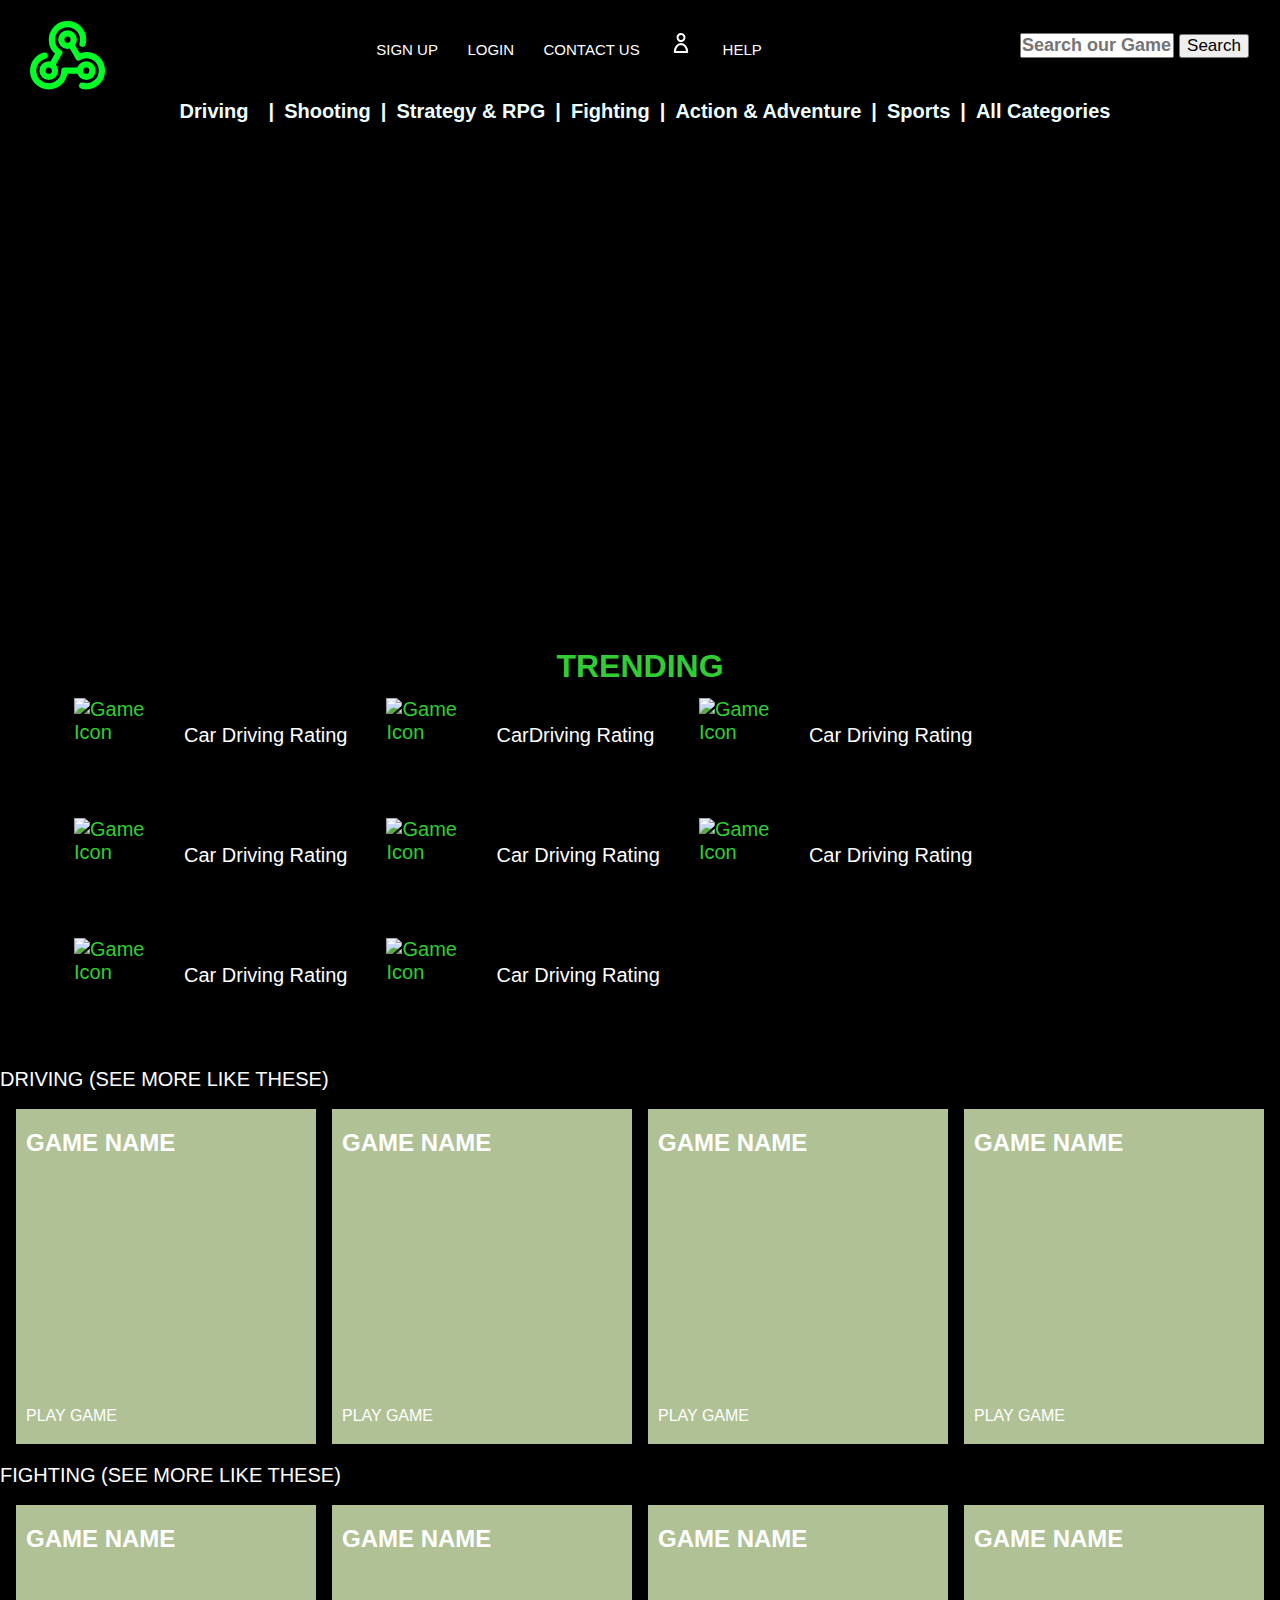
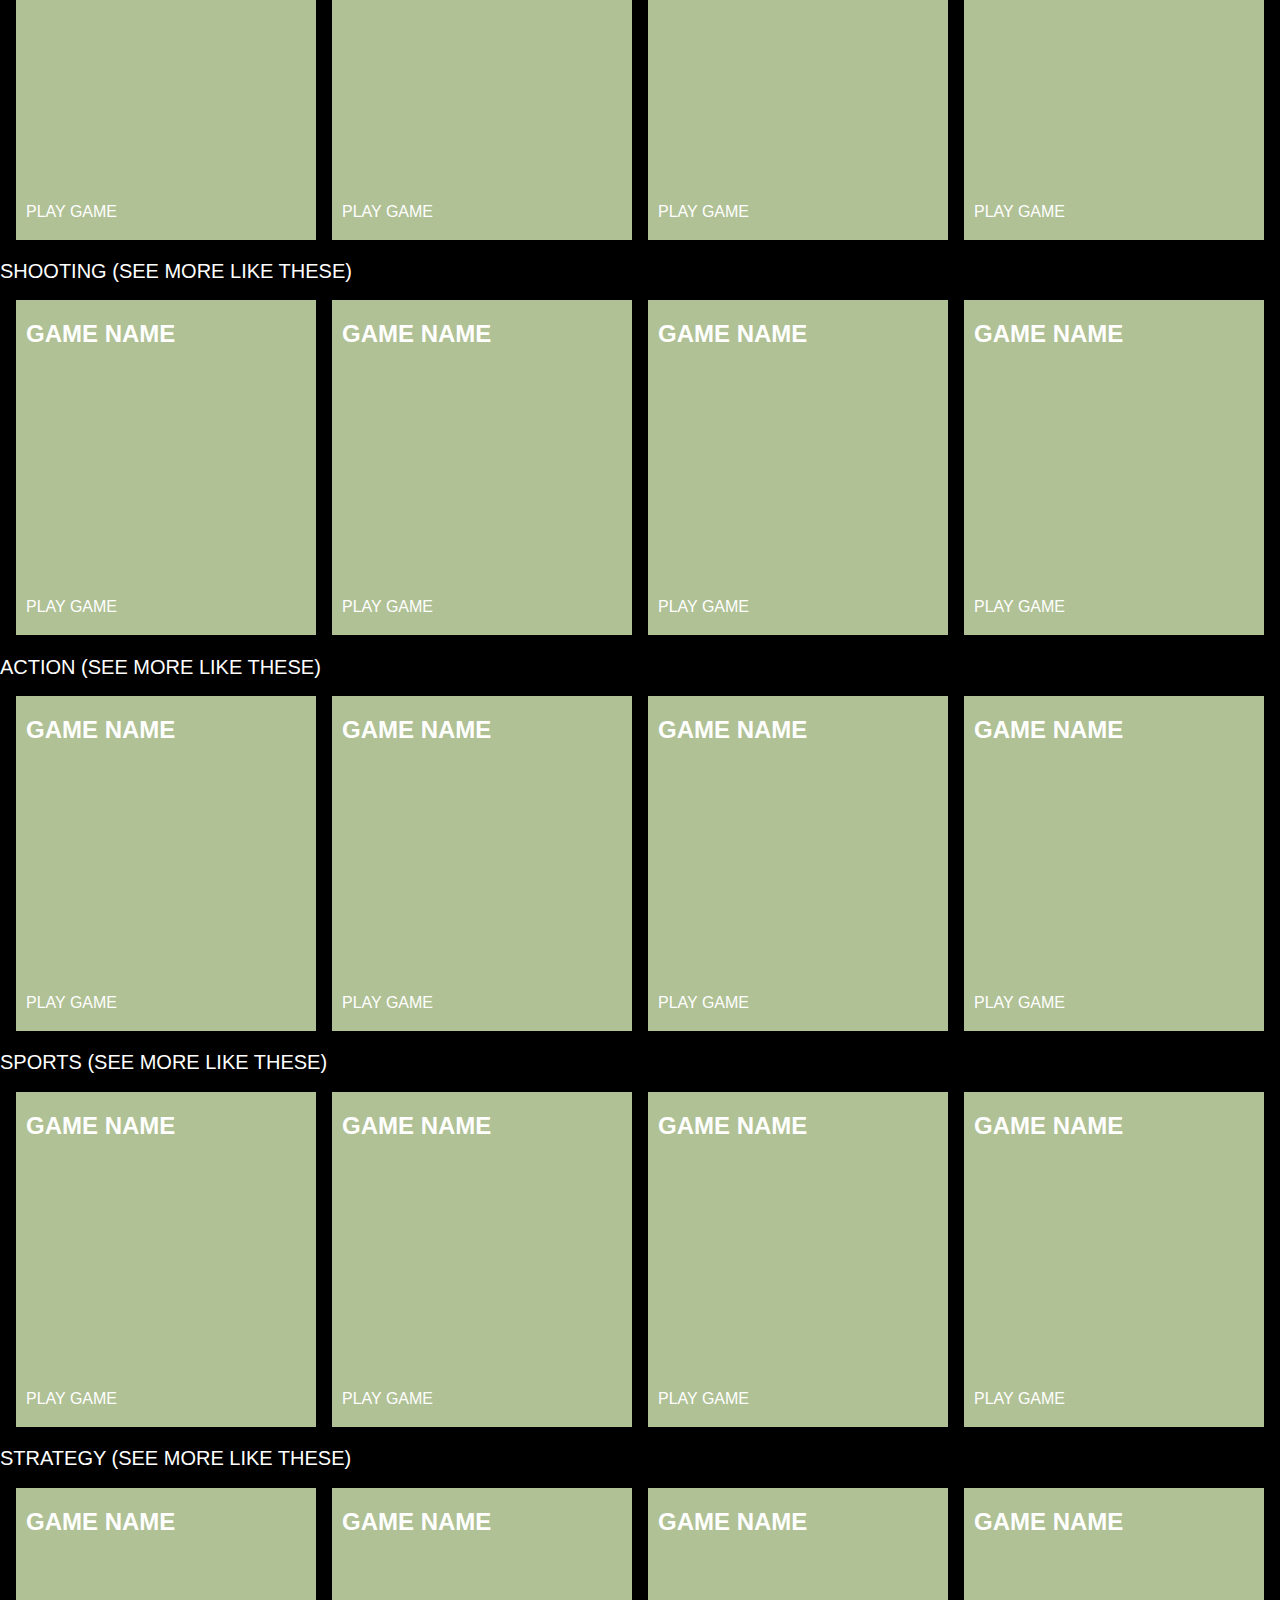
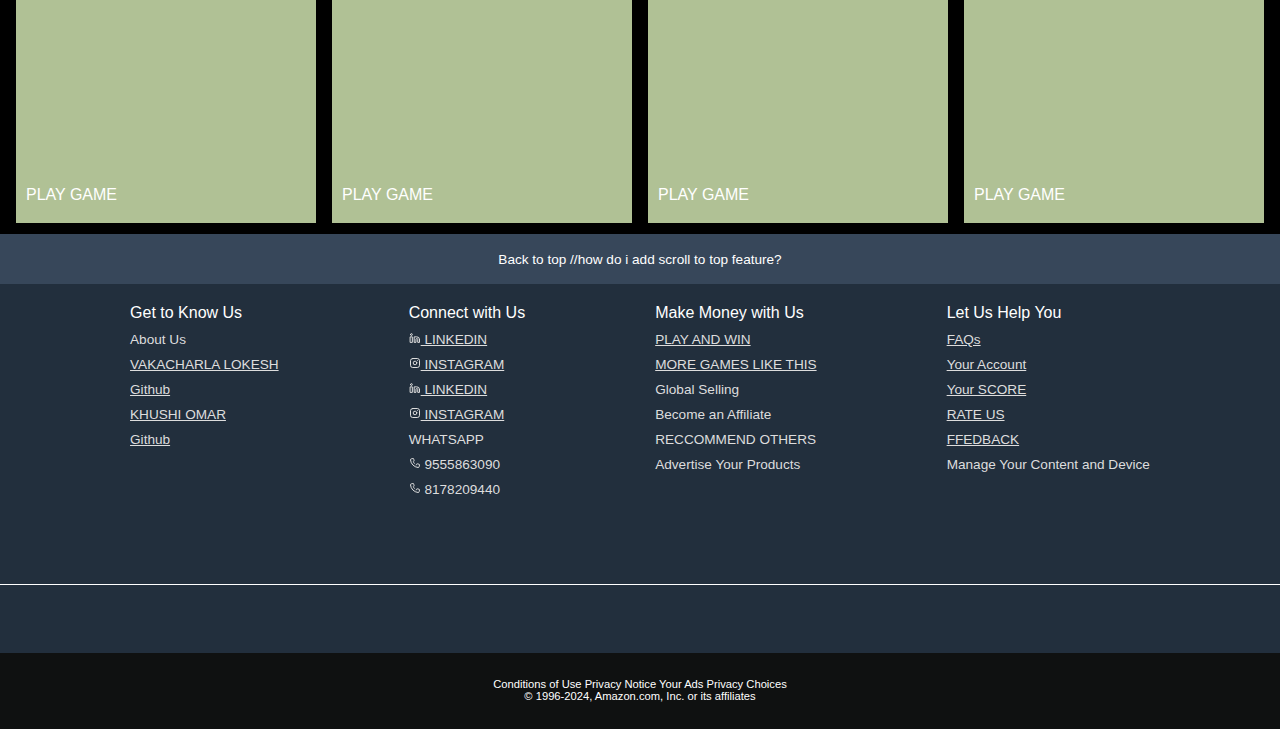
==== index.html @ 1a3999ab "- TRENDING SECTION ADDED - ADDED ABOUT PAGE FOR GAMES" ====
<!DOCTYPE html>
<html lang="en">
<head>
    <meta charset="UTF-8">
    <meta name="viewport" content="width=device-width, initial-scale=1.0">
    <title>Game Thumbnails</title>
    <link rel="stylesheet" href="style.css">
</head>
<body>
    <header>
    <div class="navbar">
        <div class="logo">
            <svg xmlns="http://www.w3.org/2000/svg" fill="none" stroke="currentColor" stroke-width="2" stroke-linecap="round" stroke-linejoin="round" stroke-miterlimit="10" width="75" height="75" viewBox="0 0 24 24" data-icon="SvgWebhook" aria-hidden="true"><path d="M9.3 10.5C7.9 9.6 7 8.1 7 6.3c0-2.8 2.2-5 5-5s5 2.2 5 5c0 .4-.1.9-.2 1.3"></path><circle cx="12" cy="6.3" r="2"></circle><path d="M15.5 11.9c.7-.4 1.6-.7 2.5-.7 2.8 0 5 2.2 5 5s-2.2 5-5 5c-.4 0-.9-.1-1.3-.2"></path><circle cx="18" cy="16.2" r="2"></circle><path d="M15.5 11.9l-2.3-4M11 16.2h5m-6.7-5.7l-2.3 4m4 1.7c0 2.8-2.2 5-5 5s-5-2.2-5-5c0-2.3 1.6-4.3 3.7-4.8"></path><circle cx="6" cy="16.2" r="2"></circle></svg>
        </div>
        <div>
            <!-- Add more menu items here -->
            <a href="#" class="menu-item">SIGN UP</a>
            <a href="#" class="menu-item">LOGIN</a>
            <a href="#" class="menu-item">CONTACT US</a> 
            <!-- <a href="#" class="menu-item">YOUR ACCOUNT</a> -->
            <svg xmlns="http://www.w3.org/2000/svg" class = "menu-item" width="24" height="24" stroke="currentColor" fill="none" stroke-linecap="round" stroke-linejoin="round" stroke-width="2" viewBox="0 0 24 24" data-icon="SvgUser" aria-hidden="true"><path d="M12 3a3.5 3.5 0 11-2.475 1.025A3.493 3.493 0 0112 3zm6.2 18a9.257 9.257 0 00-1.825-5.65A5.593 5.593 0 0012 13h0a5.593 5.593 0 00-4.375 2.35A9.257 9.257 0 005.8 21h12.4z"></path></svg>
            <a href="#" class="menu-item">HELP</a>
        </div>
        <div class="search-bar">
            <input type="text" placeholder="Search our Games" name="textt">
            <a href=""> <button class="btn">Search</button></a>
        </div>
</div>
    <div class="tabs">
        <!-- Tab items -->
        <a href = "#" class="tab-item" style="text-decoration:none;"><span class="tab-item">Driving</span></a> |  
        <span class="tab-item">Shooting</span> |  
        <span class="tab-item">Strategy & RPG</span> |  
        <span class="tab-item">Fighting</span> |  
        <span class="tab-item">Action & Adventure</span> |  
        <span class="tab-item">Sports</span> |  
        <span class="tab-item">All Categories</span>
        <!-- Add more tabs here -->
    </div>
    <div id="game-thumbnails">
        <!-- Game thumbnails -->
        <!--<a href="#placeholder-link1"><img src="placeholder1.jpg" alt="Game 1"></a>
        <a href="#placeholder-link2"><img src="placeholder2.jpg" alt="Game 2"></a> -->
        <!-- Add more game thumbnails here -->
    </div>
</header>

<div class="landing-sec"></div>



<div class="main-sec">
    <!-- just an example -->
    <div class = "trending-back"style=""><a href="#" style = "text-decoration: none; color:limegreen;"><h1 style="text-align: center;">TRENDING</h1></a>
        <div class="game-card">
            <a href="driving-index.html" style="text-decoration: none; color: limegreen; margin-right: 25px;"> <!-- Placeholder link -->
                <img src="1-1.jpg" alt="Game Icon"> <!-- Placeholder image -->
            </a>
            <p>Car Driving Rating</p>
        </div>
        <div class="game-card">
            <a href="driving-index.html" style="text-decoration: none; color: limegreen; margin-right: 25px;"> <!-- Placeholder link -->
                <img src="1-1.jpg" alt="Game Icon"> 
            </a>
            <p>CarDriving Rating</p>
        </div>
        <div class="game-card">
            <a href="driving-index.html" style="text-decoration: none; color: limegreen; margin-right: 25px;"> <!-- Placeholder link -->
                <img src="1-1.jpg" alt="Game Icon" > <!-- Placeholder image -->
            </a>
            <p>Car Driving Rating</p>
        </div>
        <div class="game-card">
            <a href="driving-index.html" style="text-decoration: none; color: limegreen; margin-right: 25px;"> <!-- Placeholder link -->
                <img src="1-1.jpg" alt="Game Icon" > <!-- Placeholder image -->
            </a>
            <p>Car Driving Rating</p>
        </div>
        <div class="game-card">
            <a href="driving-index.html" style="text-decoration: none; color: limegreen; margin-right: 25px;"> <!-- Placeholder link -->
                <img src="1-1.jpg" alt="Game Icon" > <!-- Placeholder image -->
            </a>
            <p>Car Driving Rating</p>
        </div>
        <div class="game-card">
            <a href="driving-index.html" style="text-decoration: none; color: limegreen; margin-right: 25px;"> <!-- Placeholder link -->
                <img src="1-1.jpg" alt="Game Icon" > <!-- Placeholder image -->
            </a>
            <p>Car Driving Rating</p>
        </div>
        <div class="game-card">
            <a href="driving-index.html" style="text-decoration: none; color: limegreen; margin-right: 25px;"> <!-- Placeholder link -->
                <img src="1-1.jpg" alt="Game Icon" > <!-- Placeholder image -->
            </a>
            <p>Car Driving Rating</p>
        </div>
        <div class="game-card">
            <a href="driving-index.html" style="text-decoration: none; color: limegreen; margin-right: 25px;"> <!-- Placeholder link -->
                <img src="1-1.jpg" alt="Game Icon" > <!-- Placeholder image -->
            </a>
            <p>Car Driving Rating</p>
        </div>
    </div>
    <div class="genre">DRIVING (SEE MORE LIKE THESE)</div> <!-- clickable link -->
    <div class="box1 box">
        <div class="box-content">
        <h2>GAME NAME</h2>
        <div class="box-img" style="background-image:url('1-1.jpg');"></div>
        <p>PLAY GAME</p> <!-- clickable links-->
    </div>
    </div>
    <div class="box2 box">
        <div class="box-content">
        <h2>GAME NAME</h2>
        <div class="box-img" style="background-image:url('');"></div>
        <p>PLAY GAME</p>
    </div>
</div>
<div class="box3 box">
    <div class="box-content">
    <h2>GAME NAME</h2>
    <div class="box-img" style="background-image:url('');"></div>
    <p>PLAY GAME</p>
</div>
</div>
<div class="box4 box">
    <div class="box-content">
    <h2>GAME NAME</h2>
    <div class="box-img" style="background-image:url('');"></div>
    <p>PLAY GAME</p>
</div>
</div>

<div class="genre">FIGHTING (SEE MORE LIKE THESE)</div>
    <div class="box1 box">
        <div class="box-content">
        <h2>GAME NAME</h2>
        <div class="box-img" style="background-image:url('');"></div>
        <p>PLAY GAME</p>
    </div>
    </div>
    <div class="box2 box">
        <div class="box-content">
        <h2>GAME NAME</h2>
        <div class="box-img" style="background-image:url('');"></div>
        <p>PLAY GAME</p>
    </div>
</div>
<div class="box3 box">
    <div class="box-content">
    <h2>GAME NAME</h2>
    <div class="box-img" style="background-image:url('');"></div>
    <p>PLAY GAME</p>
</div>
</div>
<div class="box4 box">
    <div class="box-content">
    <h2>GAME NAME</h2>
    <div class="box-img" style="background-image:url('');"></div>
    <p>PLAY GAME</p>
</div>
</div>

<div class="genre">SHOOTING (SEE MORE LIKE THESE)</div>
    <div class="box1 box">
        <div class="box-content">
        <h2>GAME NAME</h2>
        <div class="box-img" style="background-image:url('');"></div>
        <p>PLAY GAME</p>
    </div>
    </div>
    <div class="box2 box">
        <div class="box-content">
        <h2>GAME NAME</h2>
        <div class="box-img" style="background-image:url('');"></div>
        <p>PLAY GAME</p>
    </div>
</div>
<div class="box3 box">
    <div class="box-content">
    <h2>GAME NAME</h2>
    <div class="box-img" style="background-image:url('');"></div>
    <p>PLAY GAME</p>
</div>
</div>
<div class="box4 box">
    <div class="box-content">
    <h2>GAME NAME</h2>
    <div class="box-img" style="background-image:url('');"></div>
    <p>PLAY GAME</p>
</div>
</div>

<div class="genre">ACTION (SEE MORE LIKE THESE)</div>
    <div class="box1 box">
        <div class="box-content">
        <h2>GAME NAME</h2>
        <div class="box-img" style="background-image:url('');"></div>
        <p>PLAY GAME</p>
    </div>
    </div>
    <div class="box2 box">
        <div class="box-content">
        <h2>GAME NAME</h2>
        <div class="box-img" style="background-image:url('');"></div>
        <p>PLAY GAME</p>
    </div>
</div>
<div class="box3 box">
    <div class="box-content">
    <h2>GAME NAME</h2>
    <div class="box-img" style="background-image:url('');"></div>
    <p>PLAY GAME</p>
</div>
</div>
<div class="box4 box">
    <div class="box-content">
    <h2>GAME NAME</h2>
    <div class="box-img" style="background-image:url('');"></div>
    <p>PLAY GAME</p>
</div>
</div>

<div class="genre">SPORTS (SEE MORE LIKE THESE)</div>
    <div class="box1 box">
        <div class="box-content">
        <h2>GAME NAME</h2>
        <div class="box-img" style="background-image:url('');"></div>
        <p>PLAY GAME</p>
    </div>
    </div>
    <div class="box2 box">
        <div class="box-content">
        <h2>GAME NAME</h2>
        <div class="box-img" style="background-image:url('');"></div>
        <p>PLAY GAME</p>
    </div>
</div>
<div class="box3 box">
    <div class="box-content">
    <h2>GAME NAME</h2>
    <div class="box-img" style="background-image:url('');"></div>
    <p>PLAY GAME</p>
</div>
</div>
<div class="box4 box">
    <div class="box-content">
    <h2>GAME NAME</h2>
    <div class="box-img" style="background-image:url('');"></div>
    <p>PLAY GAME</p>
</div>
</div>

<div class="genre">STRATEGY (SEE MORE LIKE THESE)</div>
    <div class="box1 box">
        <div class="box-content">
        <h2>GAME NAME</h2>
        <div class="box-img" style="background-image:url('');"></div>
        <p>PLAY GAME</p>
    </div>
    </div>
    <div class="box2 box">
        <div class="box-content">
        <h2>GAME NAME</h2>
        <div class="box-img" style="background-image:url('');"></div>
        <p>PLAY GAME</p>
    </div>
</div>
<div class="box3 box">
    <div class="box-content">
    <h2>GAME NAME</h2>
    <div class="box-img" style="background-image:url('');"></div>
    <p>PLAY GAME</p>
</div>
</div>
<div class="box4 box">
    <div class="box-content">
    <h2>GAME NAME</h2>
    <div class="box-img" style="background-image:url('');"></div>
    <p>PLAY GAME</p>
</div>
</div>


<!-- <div class="genre">ADVENTURE (SEE MORE LIKE THESE)</div>
    <div class="box1 box">
        <div class="box-content">
        <h2>GAME NAME</h2>
        <div class="box-img" style="background-image:url('');"></div>
        <p>PLAY GAME</p>
    </div>
    </div>
    <div class="box2 box">
        <div class="box-content">
        <h2>GAME NAME</h2>
        <div class="box-img" style="background-image:url('');"></div>
        <p>PLAY GAME</p>
    </div>
</div>
<div class="box3 box">
    <div class="box-content">
    <h2>GAME NAME</h2>
    <div class="box-img" style="background-image:url('');"></div>
    <p>PLAY GAME</p>
</div>
</div>
<div class="box4 box">
    <div class="box-content">
    <h2>GAME NAME</h2>
    <div class="box-img" style="background-image:url('');"></div>
    <p>PLAY GAME</p>
</div>
</div> -->
    
</div>


<footer>
    <div class="foot-pane1">
        Back to top
        //how do i add scroll to top feature?
    </div>

    <div class="foot-pane2">
        <ul>
            <p>Get to Know Us</p>
            <a>About Us</a>
            <a href="#" target="_main">VAKACHARLA LOKESH</a>
            <a href="https://github.com/Vakacharla-Lokesh" target="_main">Github</a>
            <a href="#" target="_main">KHUSHI OMAR</a>
            <a href="https://github.com/khushi-omar" target="_main">Github</a>
        </ul>
        <ul>
            <p>Connect with Us</p>
            <a href="https://www.linkedin.com/in/lokesh-vakacharla-00472a250?utm_source=share&utm_campaign=share_via&utm_content=profile&utm_medium=android_app" target="_main">
                <svg xmlns="http://www.w3.org/2000/svg" width="12" height="12" stroke="currentColor" fill="none" stroke-linecap="round" stroke-linejoin="round" stroke-width="2" viewBox="0 0 24 24" data-icon="SvgLinkedin" aria-hidden="true"><path d="M21.024 14.807v5.968h-3.553v-5.968a1.778 1.778 0 00-3.553 0v5.968h-3.552V9.691h3.509v.326a5.476 5.476 0 011.82-.326 5.226 5.226 0 015.329 5.116zM2.976 20.775h3.7V9.691h-3.7zm0-15.7a1.848 1.848 0 101.848-1.85 1.848 1.848 0 00-1.848 1.847z"></path></svg>
                LINKEDIN</a>
            <a href="https://www.instagram.com/lokeshvakacharla?utm_source=qr&igsh=eWwyc2p1bnU1bTFi" target="_main">
                <svg xmlns="http://www.w3.org/2000/svg" width="12" height="12" stroke="currentColor" fill="none" stroke-linecap="round" stroke-linejoin="round" stroke-width="2" viewBox="0 0 24 24" data-icon="SvgInstagram" aria-hidden="true"><path d="M7.5 3h9A4.5 4.5 0 0121 7.5v9a4.5 4.5 0 01-4.5 4.5h-9A4.5 4.5 0 013 16.5v-9A4.5 4.5 0 017.5 3zm8.1 8.433A3.6 3.6 0 1112.567 8.4a3.6 3.6 0 013.033 3.033zM16.95 6.9v.15h.009"></path></svg>
                INSTAGRAM</a>
            <a href="https://www.linkedin.com/in/khushi-omar-a21508250?utm_source=share&utm_campaign=share_via&utm_content=profile&utm_medium=android_app" target="_main">
                <svg xmlns="http://www.w3.org/2000/svg" width="12" height="12" stroke="currentColor" fill="none" stroke-linecap="round" stroke-linejoin="round" stroke-width="2" viewBox="0 0 24 24" data-icon="SvgLinkedin" aria-hidden="true"><path d="M21.024 14.807v5.968h-3.553v-5.968a1.778 1.778 0 00-3.553 0v5.968h-3.552V9.691h3.509v.326a5.476 5.476 0 011.82-.326 5.226 5.226 0 015.329 5.116zM2.976 20.775h3.7V9.691h-3.7zm0-15.7a1.848 1.848 0 101.848-1.85 1.848 1.848 0 00-1.848 1.847z"></path></svg>
                LINKEDIN</a>
            <a href="https://www.instagram.com/khushi_omar05?igsh=cmVsdnpyN2pqMjRq" target="_main">
                <svg xmlns="http://www.w3.org/2000/svg" width="12" height="12" stroke="currentColor" fill="none" stroke-linecap="round" stroke-linejoin="round" stroke-width="2" viewBox="0 0 24 24" data-icon="SvgInstagram" aria-hidden="true"><path d="M7.5 3h9A4.5 4.5 0 0121 7.5v9a4.5 4.5 0 01-4.5 4.5h-9A4.5 4.5 0 013 16.5v-9A4.5 4.5 0 017.5 3zm8.1 8.433A3.6 3.6 0 1112.567 8.4a3.6 3.6 0 013.033 3.033zM16.95 6.9v.15h.009"></path></svg>
                INSTAGRAM</a>
            <a>WHATSAPP</a>
            <a>
                <svg xmlns="http://www.w3.org/2000/svg" width="12" height="12" stroke="currentColor" fill="none" stroke-linecap="round" stroke-linejoin="round" stroke-width="2" viewBox="0 0 24 24" data-icon="SvgPhone" aria-hidden="true"><path d="M14.36 15.948l.7-1.576a1.315 1.315 0 011.535-.741c1.245.327 2.055.556 3.316.781a1.319 1.319 0 011.063 1.55l-.662 3.352a2.065 2.065 0 01-2.224 1.674A17.054 17.054 0 013.014 5.9a2.067 2.067 0 011.659-2.218l3.186-.655a1.318 1.318 0 011.557 1.037c.268 1.355.388 1.883.768 3.415a1.32 1.32 0 01-.7 1.5l-.984.484a18.541 18.541 0 002.123 3.254"></path></svg>
                9555863090</a>
            <a>
                <svg xmlns="http://www.w3.org/2000/svg" width="12" height="12" stroke="currentColor" fill="none" stroke-linecap="round" stroke-linejoin="round" stroke-width="2" viewBox="0 0 24 24" data-icon="SvgPhone" aria-hidden="true"><path d="M14.36 15.948l.7-1.576a1.315 1.315 0 011.535-.741c1.245.327 2.055.556 3.316.781a1.319 1.319 0 011.063 1.55l-.662 3.352a2.065 2.065 0 01-2.224 1.674A17.054 17.054 0 013.014 5.9a2.067 2.067 0 011.659-2.218l3.186-.655a1.318 1.318 0 011.557 1.037c.268 1.355.388 1.883.768 3.415a1.32 1.32 0 01-.7 1.5l-.984.484a18.541 18.541 0 002.123 3.254"></path></svg>
                8178209440</a>
            
        </ul>
        <ul>
            <p>Make Money with Us</p>
            <a  href="#" target="_main">PLAY AND WIN</a>
            <a href="#" target="_main">MORE GAMES LIKE THIS</a>
            <a>Global Selling</a>
            <a>Become an Affiliate</a>
            <a>RECCOMMEND OTHERS</a>
            <a>Advertise Your Products</a>
        </ul>
        <ul>
            <p>Let Us Help You</p>
            <a href="#" target="_main">FAQs</a>
            <a href="#" target="_main">Your Account</a>
            <a href="#" target="_main">Your SCORE</a>
            <a href="#" target="_main">RATE US</a>
            <a href="#" target="_main">FFEDBACK</a>
            <a>Manage Your Content and Device</a>
            
        </ul>
    </div>
    
    <div class="foot-pane3">
        <div class="logo"></div>
    </div>

    <div class="foot-pane4">
        <div class="pages">
            <a>Conditions of Use</a>
            <a>Privacy Notice</a>
            <a>Your Ads Privacy Choices</a>
        </div>
        <div class="copyright">
            © 1996-2024, Amazon.com, Inc. or its affiliates</div>
    </div>

</footer>

</body>
</html>
---- style.css ----
*{
    margin:0px;
    padding:0px;
} 
    body {
        font-family: Arial, sans-serif;
        background-color: black;
        color:white;
    }
    .navbar {
        height:70px;
        display: flex;
        justify-content: space-between;
        align-items: center;
        background-color:transparent;
        padding: 10px; 
    }
    .logo {
        font-size: 40px;
        font-weight: bold;
        color: #00ff26;
    }
    .menu-item {
        margin-right: 25px;
        text-decoration: none;
        font-size: 15px;
        color: white;
    }
    .menu-item:hover {
        font-size:20px;
        color: greenyellow;
    }
    .search-bar {
        width:250px;
       font-size: large;
       font-family: Arial, Helvetica, sans-serif;
       font-weight:bold ;
    }
    input[name="textt"]{
        width:150px;
        font-size: large;
        font-family: Arial, Helvetica, sans-serif;
        font-weight:bold ;
     }
    
    .btn{
        width:70px;
        font-size:17px;
        font-family: Arial, Helvetica, sans-serif;
       
    }
    .tabs {
        font-weight: bold;
        font-size: large;
        margin-top: 10px;;
        display: flex;
        justify-content: center;
        font-size: 20px;
    }
    .tabs:hover{
        font-size:25px;
        color: greenyellow;
        transition-duration: 1.5s;
    }
    .tab-item {
        color: azure;
        padding-left: 10px;
        padding-right: 10px;
    }
    /* colour and styling later on */

    .landing-sec{
        margin-top:10px;
        height:500px;
        background-image:url(land-sec.jpg);
        background-size: contain;
    }

    .main-sec{
        height:2800px;
        display:flex;
        justify-content: space-evenly;
        flex-wrap:wrap;
    }
    .genre{
        margin-top: 10px;
        font-size:20px;
        height: 30px;
        width:100%;
        
    }
    .box{
        height:300px;
        width:300px;
        background-color:rgb(176, 193, 149);
        padding:20px 0px 15px;
    }
    .box-img{
        height:250px;
        background-size: cover;
    }
    .box-content{
        margin-left: 10px;
        margin-right: 10px;
    }
    .foot-pane1{
        background-color:#37475a;
        color:white;
        height:50px;
        display:flex;
        justify-content: center;
        align-items:center;
        margin-top: 1px;
        font-size:0.85rem;
    }
    .foot-pane2{
        background-color:#222f3d;
        color:white;
        height:300px;
        display:flex;
        justify-content: space-evenly;
    }
    ul{
        margin-top:20px;
    }
    ul a{
        display:block;
        font-size: 0.85rem;
        margin-top: 10px;
        color:#dddddd
    }
    
    .foot-pane3{
        background-color: #222f3d;
        color:white;
        border-top: 0.5px solid white;
        height:68px;
        display:flex;
        justify-content: center;
        align-items: center;
    }
    .logo{
        background-image: url("logo.jpg"); 
        height:50px;
        width:113px;
        background-size:cover;
        margin-left: 20px;
    }
    .foot-pane4{
        height:76px;
        background-color: #0f1111;
        color:white;
        font-size: 0.7rem;
        text-align: center;
    }
    .pages{
        padding-top: 25px;
    }

    .game-card{
        display: inline-flex;
        align-items: center;
        margin-bottom: 20px;
        width: 25% ;
        height: 100px;
        font-size: 20px;
        flex-direction: row;
        margin-right: 20px;
    }

    .game-card:hover{
        border: 2px solid limegreen;
        transition-duration: 0.75s;
        color: limegreen;
        font-size: 25px;
    }

    .game-card img {
        width: 75px; /* Adjust size as needed */
        height: 75px;
        margin-right: 10px;
        margin-left: 10px;
        float: left;
    }

    .trending-back{
        width:90%; 
        height: 400px; 
        padding-top: 15px; 
        display:inline-block; 
        background-image: url('trending-back.jpg'); 
        background-blend-mode: lighten;
    }
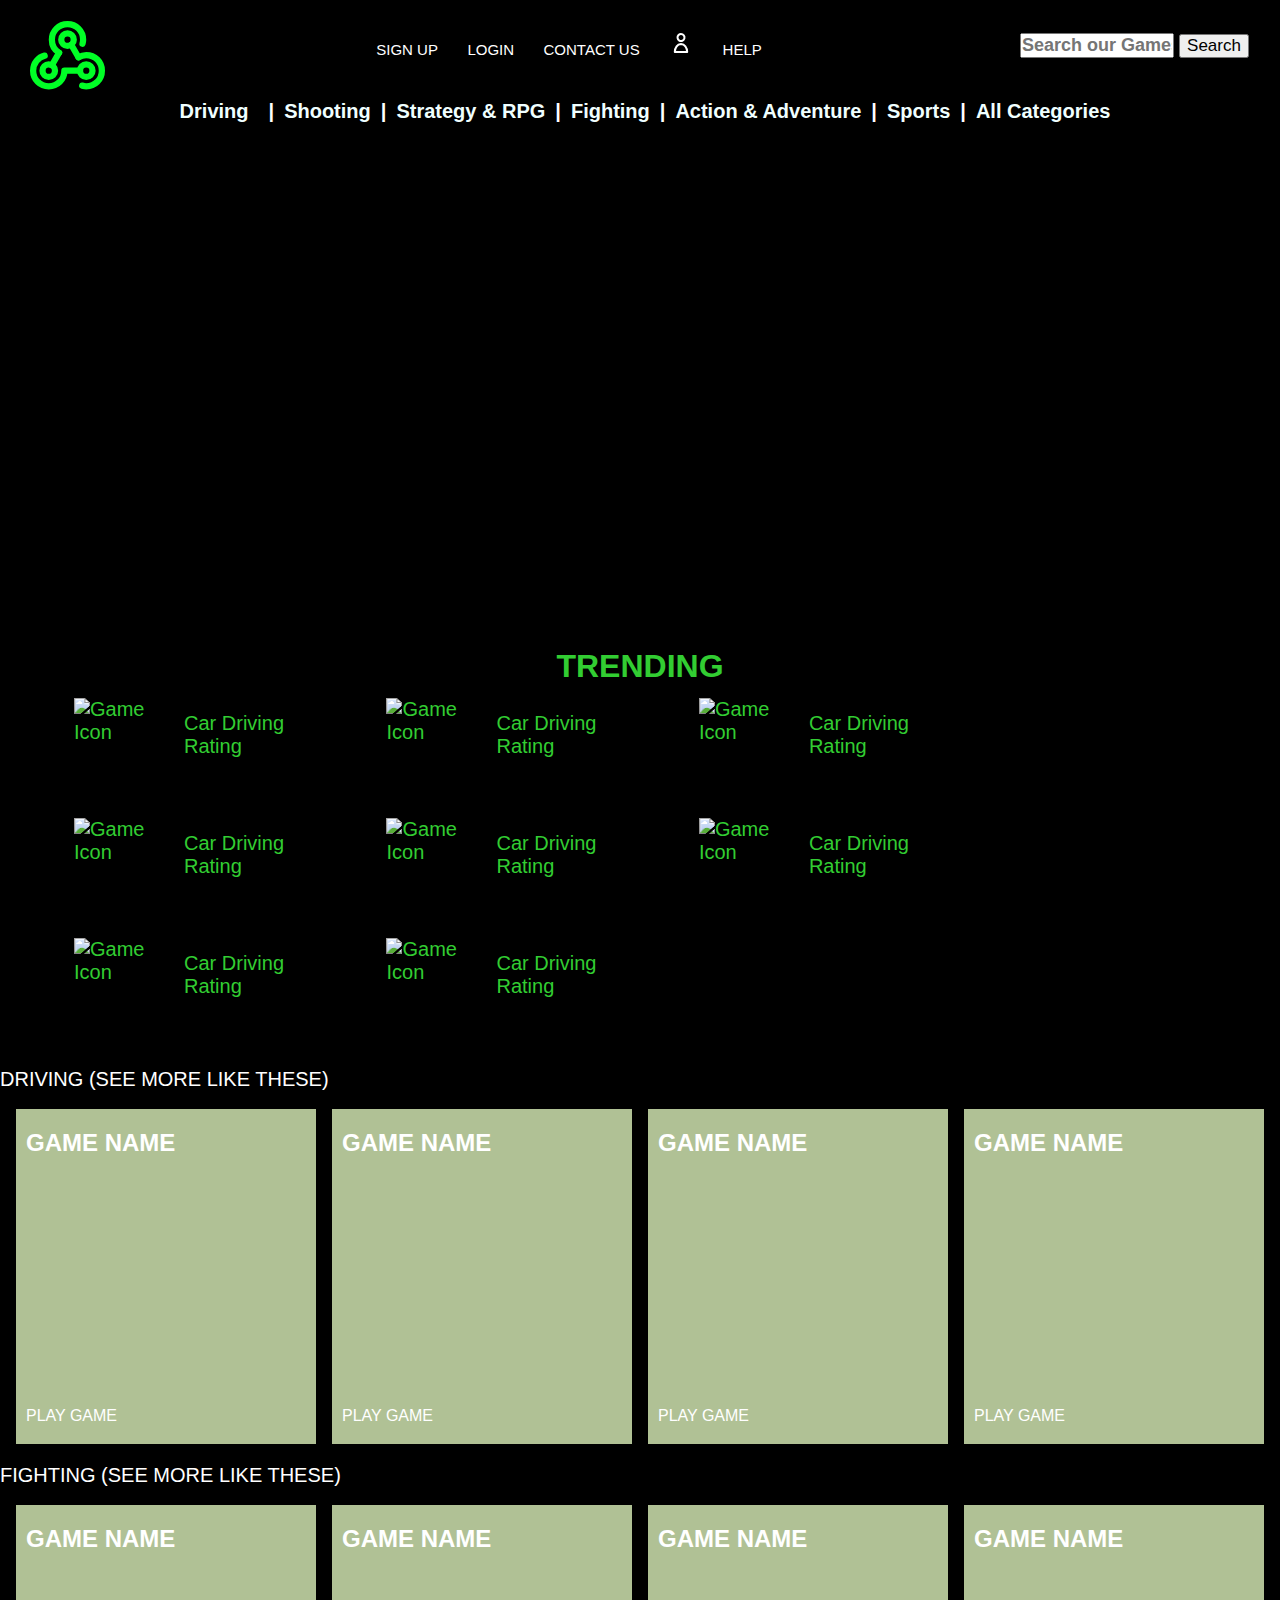
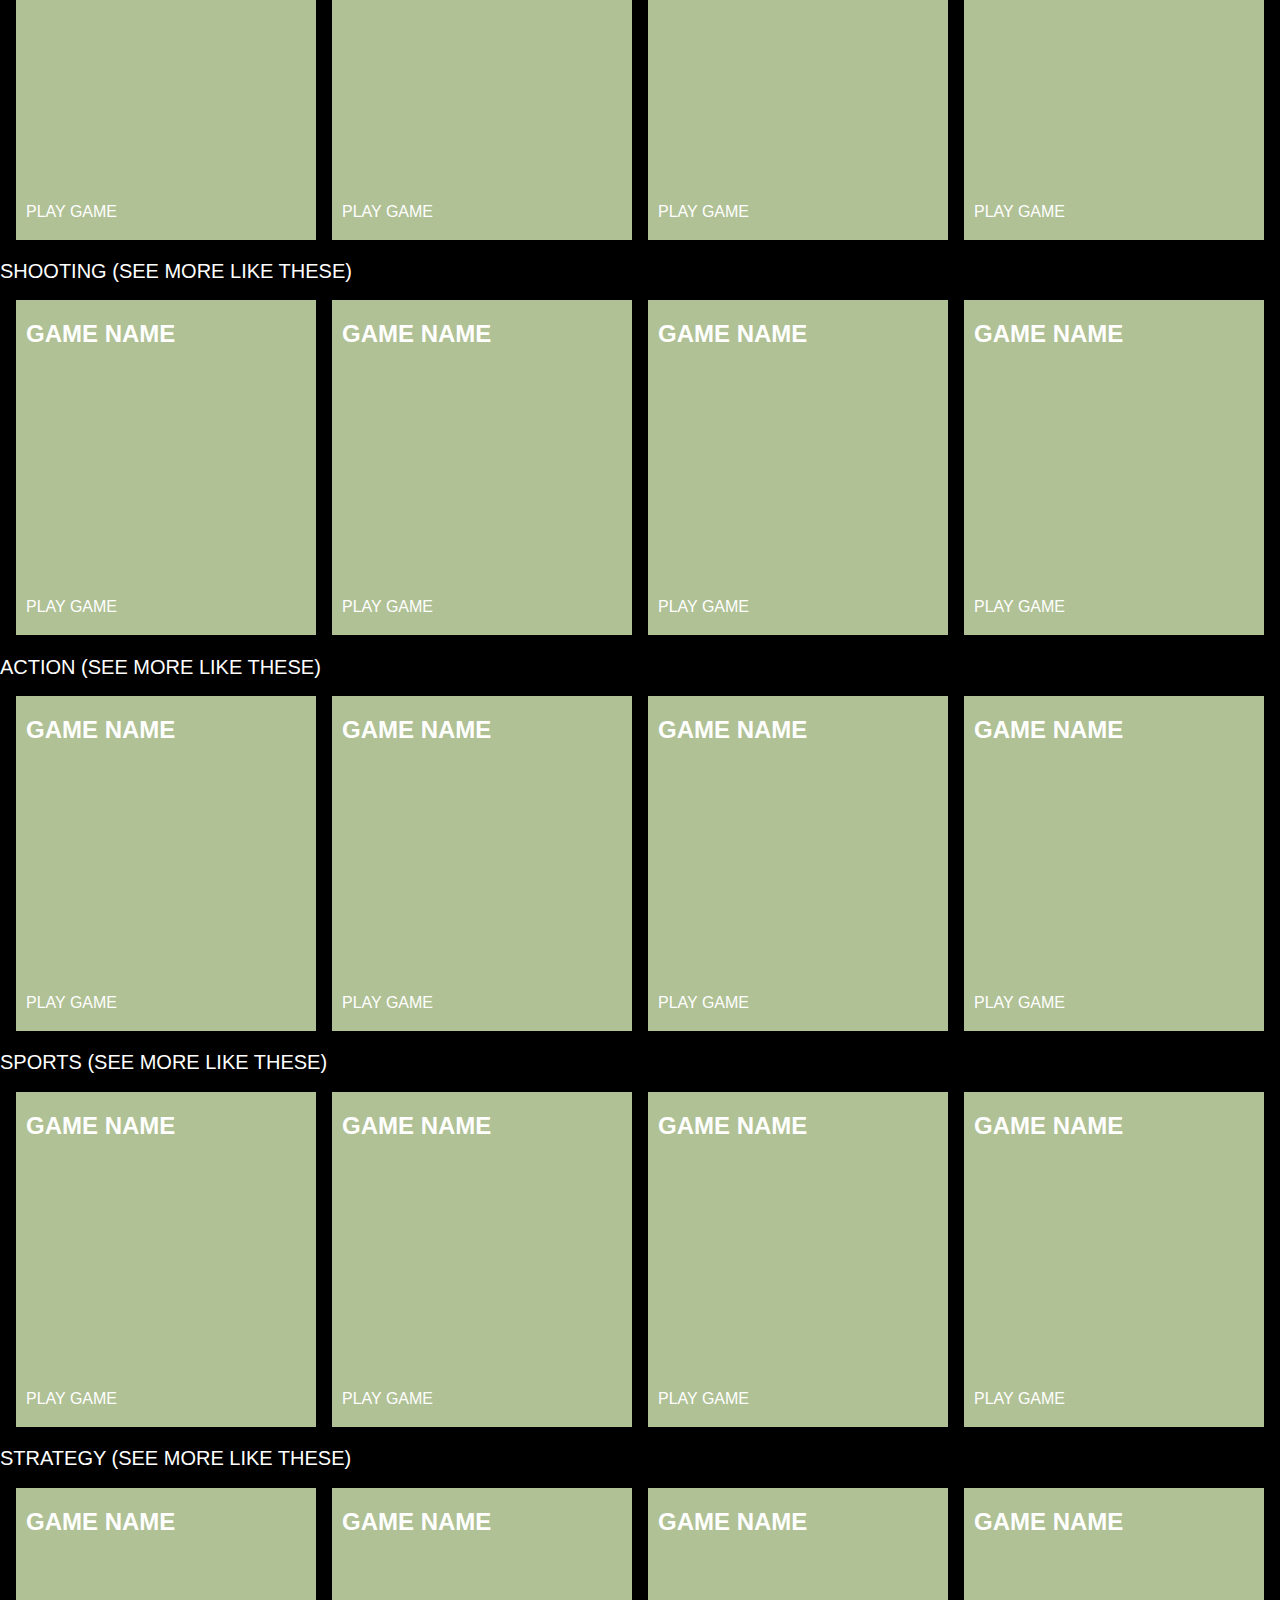
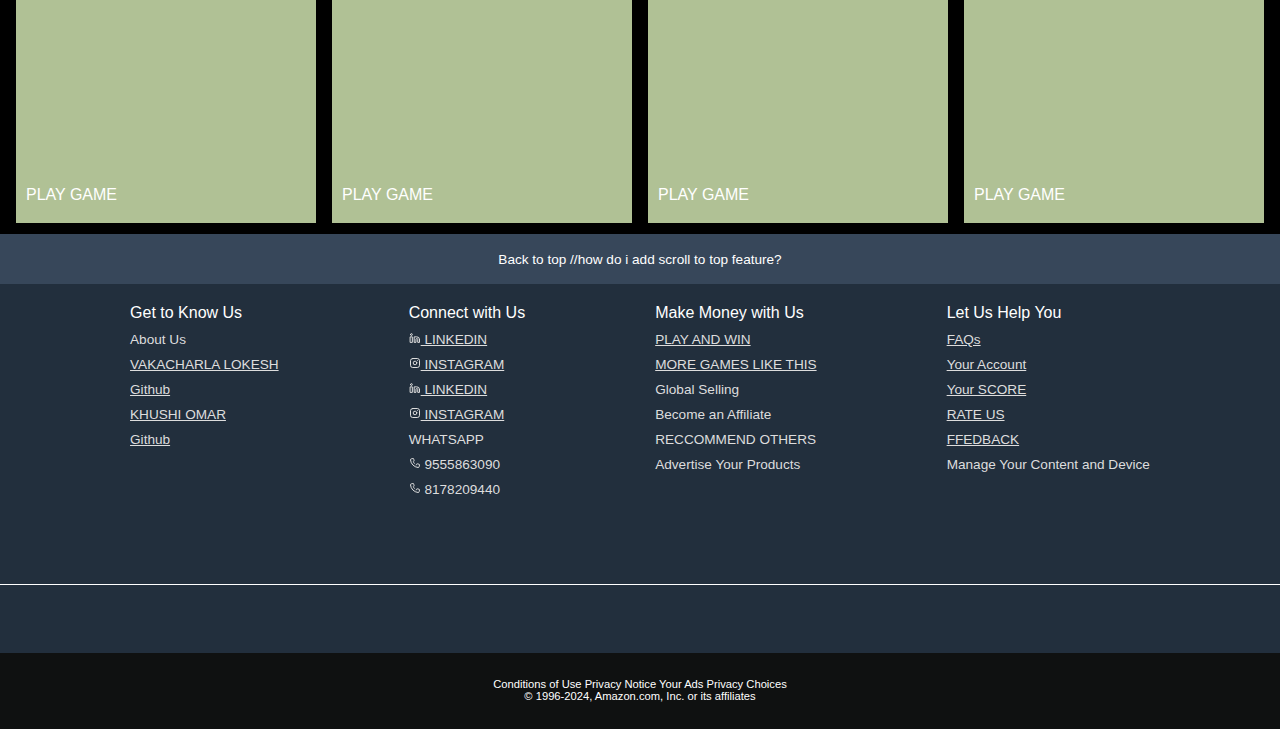
==== commit 39c671a3: "- basic UI changes" ====
--- a/index.html
+++ b/index.html
@@ -56,49 +56,49 @@
             <a href="driving-index.html" style="text-decoration: none; color: limegreen; margin-right: 25px;"> <!-- Placeholder link -->
                 <img src="1-1.jpg" alt="Game Icon"> <!-- Placeholder image -->
             </a>
-            <p>Car Driving Rating</p>
+            <a href="driving-index.html" style="text-decoration: none; color: limegreen; margin-right: 25px;"><p>Car Driving Rating</p></a>
         </div>
         <div class="game-card">
             <a href="driving-index.html" style="text-decoration: none; color: limegreen; margin-right: 25px;"> <!-- Placeholder link -->
                 <img src="1-1.jpg" alt="Game Icon"> 
             </a>
-            <p>CarDriving Rating</p>
-        </div>
-        <div class="game-card">
-            <a href="driving-index.html" style="text-decoration: none; color: limegreen; margin-right: 25px;"> <!-- Placeholder link -->
-                <img src="1-1.jpg" alt="Game Icon" > <!-- Placeholder image -->
-            </a>
-            <p>Car Driving Rating</p>
-        </div>
-        <div class="game-card">
-            <a href="driving-index.html" style="text-decoration: none; color: limegreen; margin-right: 25px;"> <!-- Placeholder link -->
-                <img src="1-1.jpg" alt="Game Icon" > <!-- Placeholder image -->
-            </a>
-            <p>Car Driving Rating</p>
-        </div>
-        <div class="game-card">
-            <a href="driving-index.html" style="text-decoration: none; color: limegreen; margin-right: 25px;"> <!-- Placeholder link -->
-                <img src="1-1.jpg" alt="Game Icon" > <!-- Placeholder image -->
-            </a>
-            <p>Car Driving Rating</p>
-        </div>
-        <div class="game-card">
-            <a href="driving-index.html" style="text-decoration: none; color: limegreen; margin-right: 25px;"> <!-- Placeholder link -->
-                <img src="1-1.jpg" alt="Game Icon" > <!-- Placeholder image -->
-            </a>
-            <p>Car Driving Rating</p>
-        </div>
-        <div class="game-card">
-            <a href="driving-index.html" style="text-decoration: none; color: limegreen; margin-right: 25px;"> <!-- Placeholder link -->
-                <img src="1-1.jpg" alt="Game Icon" > <!-- Placeholder image -->
-            </a>
-            <p>Car Driving Rating</p>
-        </div>
-        <div class="game-card">
-            <a href="driving-index.html" style="text-decoration: none; color: limegreen; margin-right: 25px;"> <!-- Placeholder link -->
-                <img src="1-1.jpg" alt="Game Icon" > <!-- Placeholder image -->
-            </a>
-            <p>Car Driving Rating</p>
+            <a href="driving-index.html" style="text-decoration: none; color: limegreen; margin-right: 25px;"><p>Car Driving Rating</p></a>
+        </div>
+        <div class="game-card">
+            <a href="driving-index.html" style="text-decoration: none; color: limegreen; margin-right: 25px;"> <!-- Placeholder link -->
+                <img src="1-1.jpg" alt="Game Icon" > <!-- Placeholder image -->
+            </a>
+            <a href="driving-index.html" style="text-decoration: none; color: limegreen; margin-right: 25px;"><p>Car Driving Rating</p></a>
+        </div>
+        <div class="game-card">
+            <a href="driving-index.html" style="text-decoration: none; color: limegreen; margin-right: 25px;"> <!-- Placeholder link -->
+                <img src="1-1.jpg" alt="Game Icon" > <!-- Placeholder image -->
+            </a>
+            <a href="driving-index.html" style="text-decoration: none; color: limegreen; margin-right: 25px;"><p>Car Driving Rating</p></a>
+        </div>
+        <div class="game-card">
+            <a href="driving-index.html" style="text-decoration: none; color: limegreen; margin-right: 25px;"> <!-- Placeholder link -->
+                <img src="1-1.jpg" alt="Game Icon" > <!-- Placeholder image -->
+            </a>
+            <a href="driving-index.html" style="text-decoration: none; color: limegreen; margin-right: 25px;"><p>Car Driving Rating</p></a>
+        </div>
+        <div class="game-card">
+            <a href="driving-index.html" style="text-decoration: none; color: limegreen; margin-right: 25px;"> <!-- Placeholder link -->
+                <img src="1-1.jpg" alt="Game Icon" > <!-- Placeholder image -->
+            </a>
+            <a href="driving-index.html" style="text-decoration: none; color: limegreen; margin-right: 25px;"><p>Car Driving Rating</p></a>
+        </div>
+        <div class="game-card">
+            <a href="driving-index.html" style="text-decoration: none; color: limegreen; margin-right: 25px;"> <!-- Placeholder link -->
+                <img src="1-1.jpg" alt="Game Icon" > <!-- Placeholder image -->
+            </a>
+            <a href="driving-index.html" style="text-decoration: none; color: limegreen; margin-right: 25px;"><p>Car Driving Rating</p></a>
+        </div>
+        <div class="game-card">
+            <a href="driving-index.html" style="text-decoration: none; color: limegreen; margin-right: 25px;"> <!-- Placeholder link -->
+                <img src="1-1.jpg" alt="Game Icon" > <!-- Placeholder image -->
+            </a>
+            <a href="driving-index.html" style="text-decoration: none; color: limegreen; margin-right: 25px;"><p>Car Driving Rating</p></a>
         </div>
     </div>
     <div class="genre">DRIVING (SEE MORE LIKE THESE)</div> <!-- clickable link -->
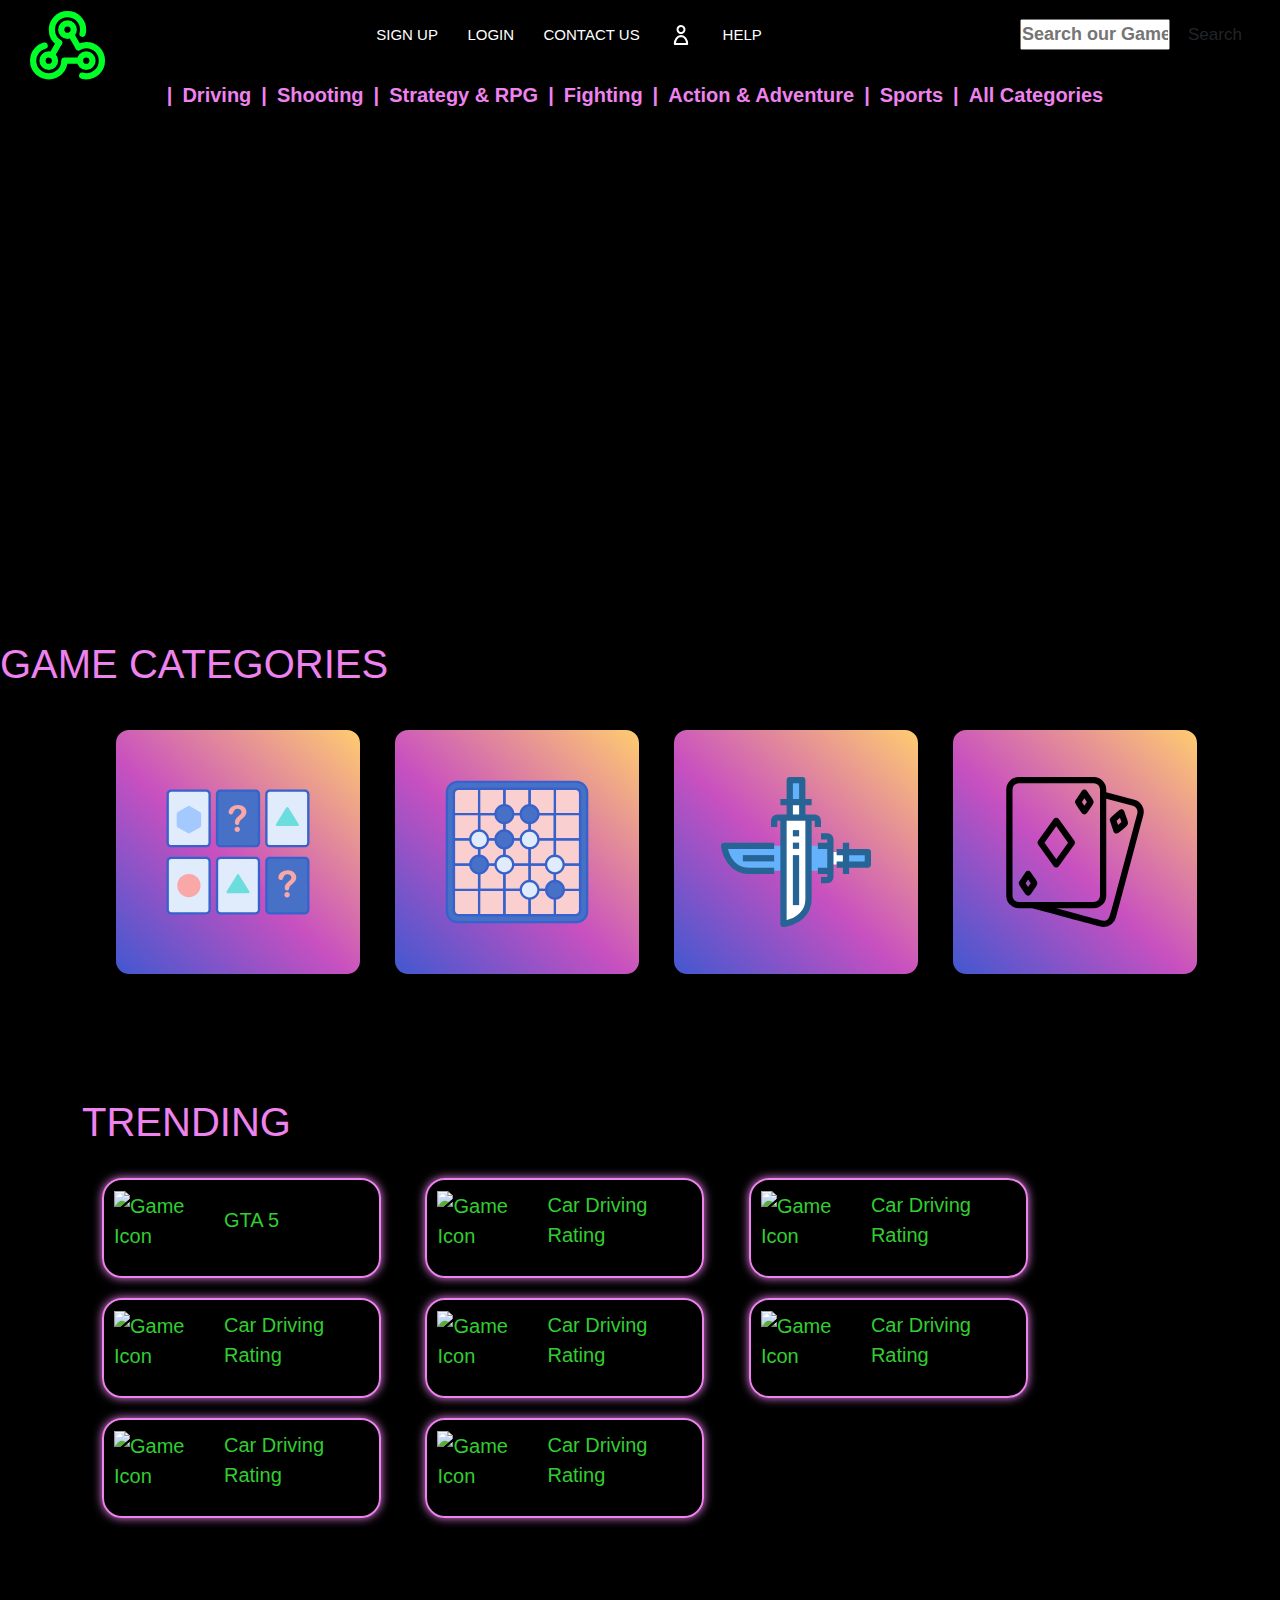
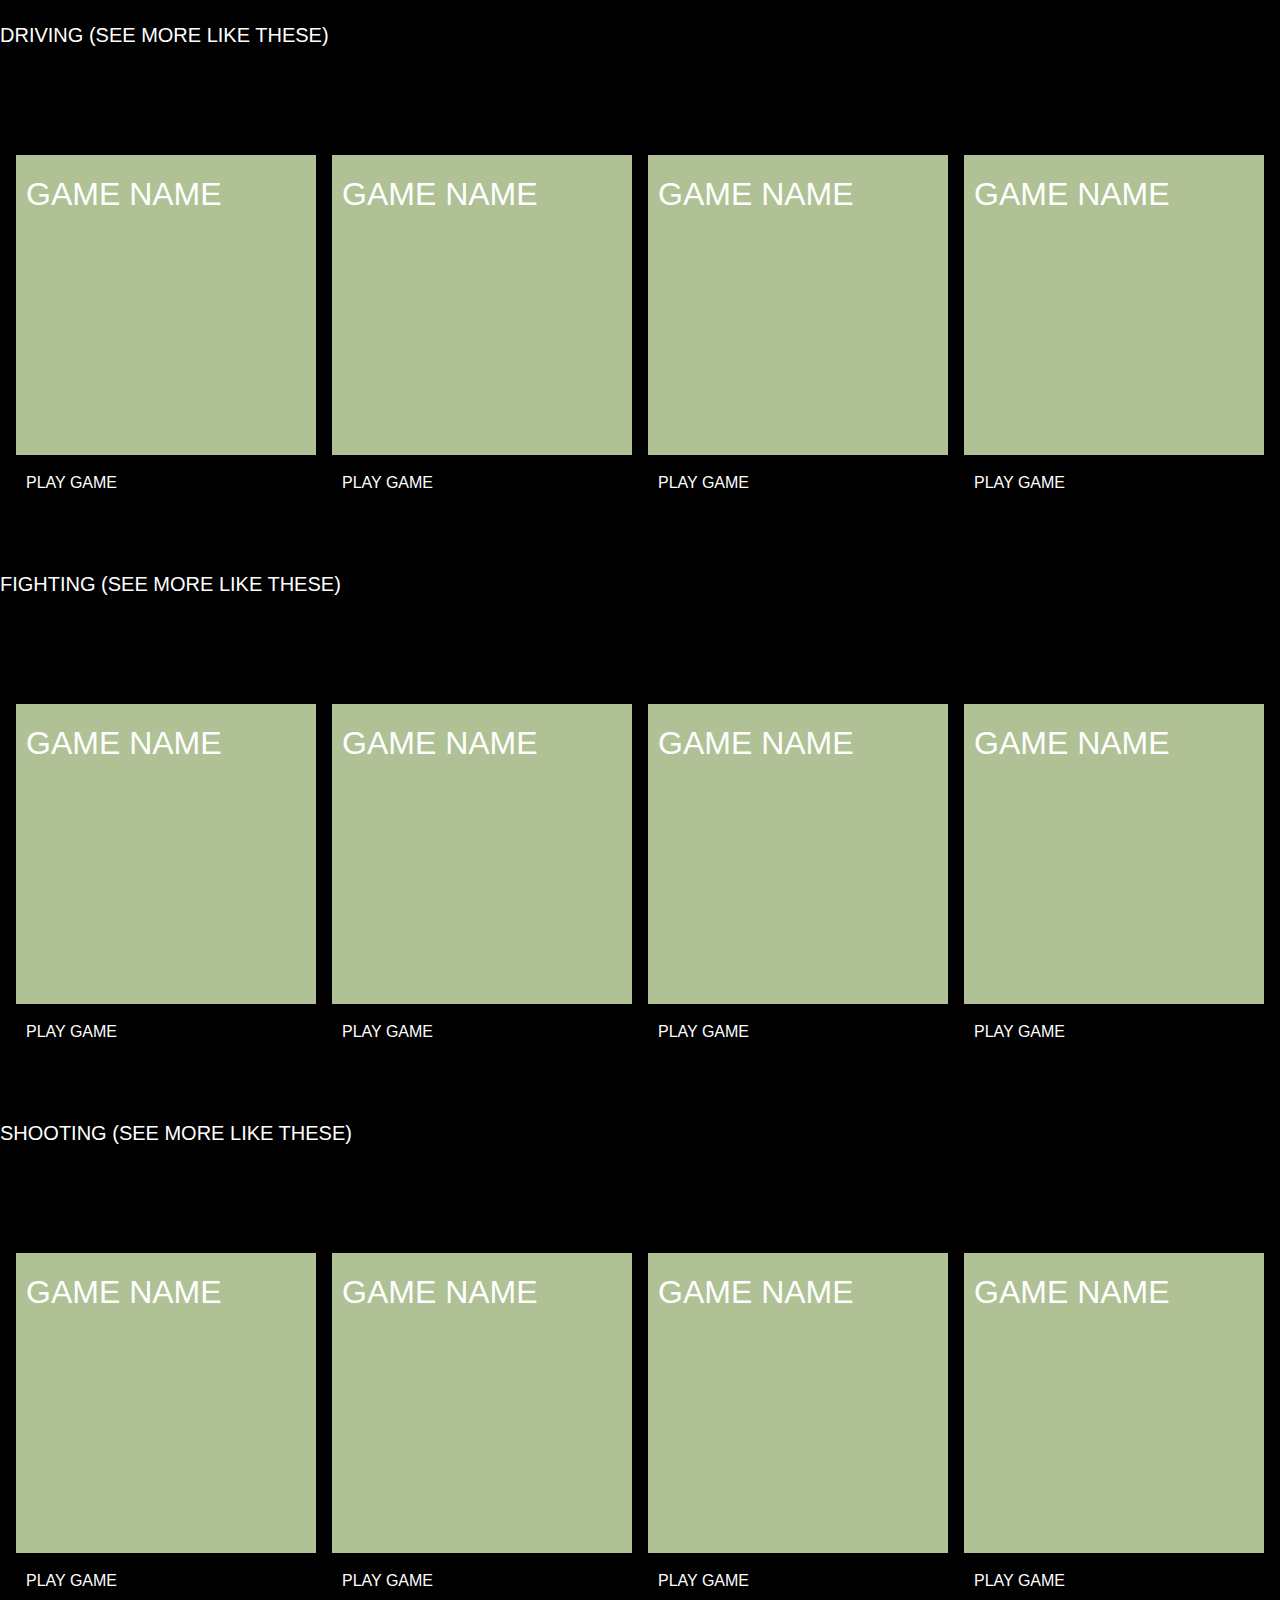
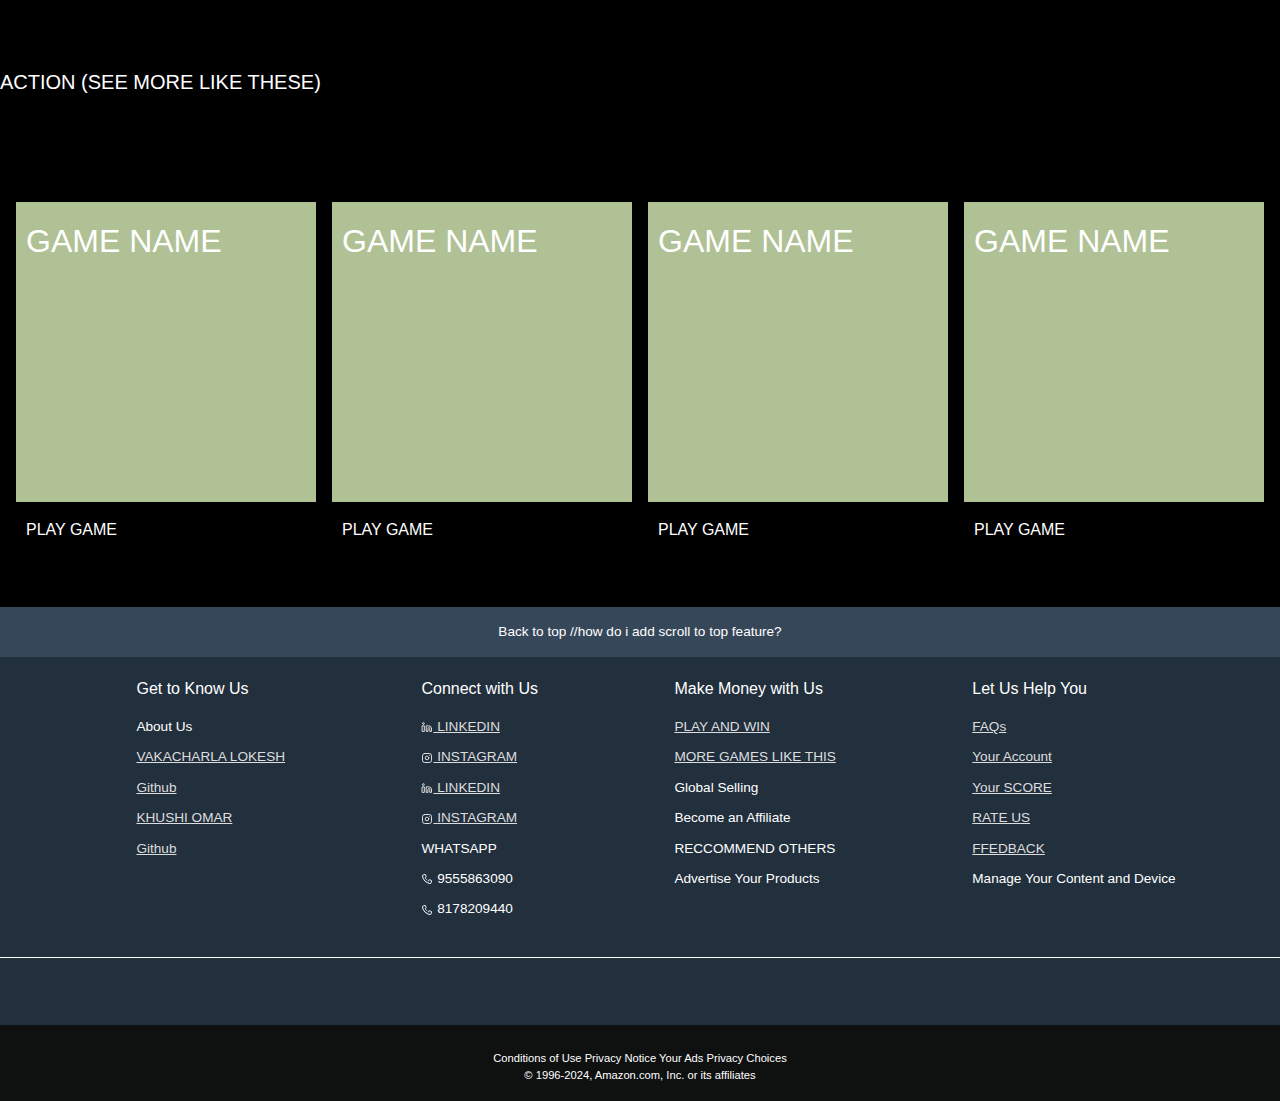
==== commit 1ff81bd0: "Merge 47f675da0ac6573e83f57bf70e8b3cfabf1edd74 into 2959cb886aeb43a5dd55ae895d6a2390ea10f1fe" ====
--- a/index.html
+++ b/index.html
@@ -4,6 +4,7 @@
     <meta charset="UTF-8">
     <meta name="viewport" content="width=device-width, initial-scale=1.0">
     <title>Game Thumbnails</title>
+    <link href="https://cdn.jsdelivr.net/npm/bootstrap@5.3.3/dist/css/bootstrap.min.css" rel="stylesheet" integrity="sha384-QWTKZyjpPEjISv5WaRU9OFeRpok6YctnYmDr5pNlyT2bRjXh0JMhjY6hW+ALEwIH" crossorigin="anonymous">
     <link rel="stylesheet" href="style.css">
 </head>
 <body>
@@ -27,8 +28,8 @@
         </div>
 </div>
     <div class="tabs">
-        <!-- Tab items -->
-        <a href = "#" class="tab-item" style="text-decoration:none;"><span class="tab-item">Driving</span></a> |  
+        <!-- Tab items --> |  
+        <span class="tab-item">Driving</span> |
         <span class="tab-item">Shooting</span> |  
         <span class="tab-item">Strategy & RPG</span> |  
         <span class="tab-item">Fighting</span> |  
@@ -48,66 +49,164 @@
 <div class="landing-sec"></div>
 
 
-
+<div>
+    <div class = "trending-back"style=""><a href="#" style = "text-decoration: none; color:violet;"><h1>GAME CATEGORIES</h1></a>
+</div>
+<div class="container" style="display:grid; grid-template-rows:1fr; grid-template-columns: 1fr 1fr 1fr 1fr; position: relative;">
+    <div class="card">
+        <div class="card-side front">
+          <div><img src="svg-icons\\memory-game-icon.svg" alt="MEMORY GAME" style="height: 150px; width: 150px;"></div>
+        </div>
+        <div class="card-side back">
+            <a href="https://www.google.co.in/" style="text-decoration: none; text-decoration-color: white;"><div>Back Side</div></a>
+        </div>
+    </div>
+
+    <div class="card">
+        <div class="card-side front">
+          <div><img src="svg-icons\\board-game-icon.svg" alt="front side" style="height: 150px; width: 150px;"></div>
+        </div>
+        <div class="card-side back">
+          <div>Back Side</div>
+        </div>
+    </div>
+
+    <div class="card">
+        <div class="card-side front">
+          <div><img src="svg-icons\\adventure-game-icons.svg" alt="Front side" style="height: 150px; width: 150px;"></div>
+        </div>
+        <div class="card-side back">
+          <div>Back Side</div>
+        </div>
+    </div>
+
+    <div class="card">
+        <div class="card-side front">
+          <div><img src="svg-icons\\poker-cards-icon.svg" alt="Front side" style="height: 150px; width: 150px; color: white;"></div>
+        </div>
+        <div class="card-side back">
+          <div>Back Side</div>
+        </div>
+    </div>
+</div>
+
+<!-- <div class="container" style="height: 700px; width: 100%; display: flexbox; position: relative; padding-bottom: 20px; margin: auto;">
+    <div id="myCarousel" class="carousel slide mb-6" data-bs-ride="carousel">
+        <div class="carousel-indicators">
+          <button type="button" data-bs-target="#myCarousel" data-bs-slide-to="0" class="" aria-label="Slide 1"></button>
+          <button type="button" data-bs-target="#myCarousel" data-bs-slide-to="1" aria-label="Slide 2" class=""></button>
+          <button type="button" data-bs-target="#myCarousel" data-bs-slide-to="2" aria-label="Slide 3" class="active" aria-current="true"></button>
+        </div>
+        <div class="carousel-inner">
+          <div class="carousel-item">
+            <img class="bd-placeholder-img" width="100%" height="100%" src="1-1.jpg" aria-hidden="true" preserveAspectRatio="xMidYMid slice" focusable="false">
+                <rect width="100%" height="100%" fill="var(--bs-secondary-color)">
+                </rect>
+            <div class="container">
+              <div class="carousel-caption text-start">
+                <h1>Example headline.</h1>
+                <p class="opacity-75">Some representative placeholder content for the first slide of the carousel.</p>
+                <p><a class="btn btn-lg btn-primary" href="#">Sign up today</a></p>
+              </div>
+            </div>
+          </div>
+          <div class="carousel-item">
+            <img class="bd-placeholder-img" width="100%" height="100%" src="1-1.jpg" aria-hidden="true" preserveAspectRatio="xMidYMid slice" focusable="false">
+                <rect width="100%" height="100%" fill="var(--bs-secondary-color)">
+                </rect>
+            <div class="container">
+              <div class="carousel-caption">
+                <h1>Another example headline.</h1>
+                <p>Some representative placeholder content for the second slide of the carousel.</p>
+                <p><a class="btn btn-lg btn-primary" href="#">Learn more</a></p>
+              </div>
+            </div>
+          </div>
+          <div class="carousel-item active">
+            <img class="bd-placeholder-img" width="100%" height="100%" src="1-1.jpg" aria-hidden="true" preserveAspectRatio="xMidYMid slice" focusable="false">
+                <rect width="100%" height="100%" fill="var(--bs-secondary-color)">
+                </rect>
+            <div class="container">
+              <div class="carousel-caption text-end">
+                <h1>One more for good measure.</h1>
+                <p>Some representative placeholder content for the third slide of this carousel.</p>
+                <p><a class="btn btn-lg btn-primary" href="#">Browse gallery</a></p>
+              </div>
+            </div>
+          </div>
+        </div>
+        <button class="carousel-control-prev" type="button" data-bs-target="#myCarousel" data-bs-slide="prev">
+          <span class="carousel-control-prev-icon" aria-hidden="true"></span>
+          <span class="visually-hidden">Previous</span>
+        </button>
+        <button class="carousel-control-next" type="button" data-bs-target="#myCarousel" data-bs-slide="next">
+          <span class="carousel-control-next-icon" aria-hidden="true"></span>
+          <span class="visually-hidden">Next</span>
+        </button>
+      </div>
+</div> -->
 <div class="main-sec">
     <!-- just an example -->
-    <div class = "trending-back"style=""><a href="#" style = "text-decoration: none; color:limegreen;"><h1 style="text-align: center;">TRENDING</h1></a>
-        <div class="game-card">
-            <a href="driving-index.html" style="text-decoration: none; color: limegreen; margin-right: 25px;"> <!-- Placeholder link -->
-                <img src="1-1.jpg" alt="Game Icon"> <!-- Placeholder image -->
-            </a>
-            <a href="driving-index.html" style="text-decoration: none; color: limegreen; margin-right: 25px;"><p>Car Driving Rating</p></a>
-        </div>
-        <div class="game-card">
-            <a href="driving-index.html" style="text-decoration: none; color: limegreen; margin-right: 25px;"> <!-- Placeholder link -->
-                <img src="1-1.jpg" alt="Game Icon"> 
-            </a>
-            <a href="driving-index.html" style="text-decoration: none; color: limegreen; margin-right: 25px;"><p>Car Driving Rating</p></a>
-        </div>
-        <div class="game-card">
-            <a href="driving-index.html" style="text-decoration: none; color: limegreen; margin-right: 25px;"> <!-- Placeholder link -->
-                <img src="1-1.jpg" alt="Game Icon" > <!-- Placeholder image -->
-            </a>
-            <a href="driving-index.html" style="text-decoration: none; color: limegreen; margin-right: 25px;"><p>Car Driving Rating</p></a>
-        </div>
-        <div class="game-card">
-            <a href="driving-index.html" style="text-decoration: none; color: limegreen; margin-right: 25px;"> <!-- Placeholder link -->
-                <img src="1-1.jpg" alt="Game Icon" > <!-- Placeholder image -->
-            </a>
-            <a href="driving-index.html" style="text-decoration: none; color: limegreen; margin-right: 25px;"><p>Car Driving Rating</p></a>
-        </div>
-        <div class="game-card">
-            <a href="driving-index.html" style="text-decoration: none; color: limegreen; margin-right: 25px;"> <!-- Placeholder link -->
-                <img src="1-1.jpg" alt="Game Icon" > <!-- Placeholder image -->
-            </a>
-            <a href="driving-index.html" style="text-decoration: none; color: limegreen; margin-right: 25px;"><p>Car Driving Rating</p></a>
-        </div>
-        <div class="game-card">
-            <a href="driving-index.html" style="text-decoration: none; color: limegreen; margin-right: 25px;"> <!-- Placeholder link -->
-                <img src="1-1.jpg" alt="Game Icon" > <!-- Placeholder image -->
-            </a>
-            <a href="driving-index.html" style="text-decoration: none; color: limegreen; margin-right: 25px;"><p>Car Driving Rating</p></a>
-        </div>
-        <div class="game-card">
-            <a href="driving-index.html" style="text-decoration: none; color: limegreen; margin-right: 25px;"> <!-- Placeholder link -->
-                <img src="1-1.jpg" alt="Game Icon" > <!-- Placeholder image -->
-            </a>
-            <a href="driving-index.html" style="text-decoration: none; color: limegreen; margin-right: 25px;"><p>Car Driving Rating</p></a>
-        </div>
-        <div class="game-card">
-            <a href="driving-index.html" style="text-decoration: none; color: limegreen; margin-right: 25px;"> <!-- Placeholder link -->
-                <img src="1-1.jpg" alt="Game Icon" > <!-- Placeholder image -->
-            </a>
-            <a href="driving-index.html" style="text-decoration: none; color: limegreen; margin-right: 25px;"><p>Car Driving Rating</p></a>
+    <div class="container" style="display:flex; justify-content: center; align-items: center; margin: 20px;">
+        <div class = "trending-back"style=""><a href="#" style = "text-decoration: none; color:violet;"><h1>TRENDING</h1></a>
+            <br>
+            <div class="game-card">
+                <a href="driving-index.html" style="text-decoration: none; color: limegreen; margin-right: 25px;"> <!-- Placeholder link -->
+                    <img src="1-1.jpg" alt="Game Icon"> <!-- Placeholder image -->
+                </a>
+                <a href="driving-index.html" style="text-decoration: none; color: limegreen; margin-right: 25px;"><p>GTA 5</p></a>
+            </div>
+            <div class="game-card">
+                <a href="driving-index.html" style="text-decoration: none; color: limegreen; margin-right: 25px;"> <!-- Placeholder link -->
+                    <img src="1-1.jpg" alt="Game Icon"> 
+                </a>
+                <a href="driving-index.html" style="text-decoration: none; color: limegreen; margin-right: 25px;"><p>Car Driving Rating</p></a>
+            </div>
+            <div class="game-card">
+                <a href="driving-index.html" style="text-decoration: none; color: limegreen; margin-right: 25px;"> <!-- Placeholder link -->
+                    <img src="1-1.jpg" alt="Game Icon" > <!-- Placeholder image -->
+                </a>
+                <a href="driving-index.html" style="text-decoration: none; color: limegreen; margin-right: 25px;"><p>Car Driving Rating</p></a>
+            </div>
+            <div class="game-card">
+                <a href="driving-index.html" style="text-decoration: none; color: limegreen; margin-right: 25px;"> <!-- Placeholder link -->
+                    <img src="1-1.jpg" alt="Game Icon" > <!-- Placeholder image -->
+                </a>
+                <a href="driving-index.html" style="text-decoration: none; color: limegreen; margin-right: 25px;"><p>Car Driving Rating</p></a>
+            </div>
+            <div class="game-card">
+                <a href="driving-index.html" style="text-decoration: none; color: limegreen; margin-right: 25px;"> <!-- Placeholder link -->
+                    <img src="1-1.jpg" alt="Game Icon" > <!-- Placeholder image -->
+                </a>
+                <a href="driving-index.html" style="text-decoration: none; color: limegreen; margin-right: 25px;"><p>Car Driving Rating</p></a>
+            </div>
+            <div class="game-card">
+                <a href="driving-index.html" style="text-decoration: none; color: limegreen; margin-right: 25px;"> <!-- Placeholder link -->
+                    <img src="1-1.jpg" alt="Game Icon" > <!-- Placeholder image -->
+                </a>
+                <a href="driving-index.html" style="text-decoration: none; color: limegreen; margin-right: 25px;"><p>Car Driving Rating</p></a>
+            </div>
+            <div class="game-card">
+                <a href="driving-index.html" style="text-decoration: none; color: limegreen; margin-right: 25px;"> <!-- Placeholder link -->
+                    <img src="1-1.jpg" alt="Game Icon" > <!-- Placeholder image -->
+                </a>
+                <a href="driving-index.html" style="text-decoration: none; color: limegreen; margin-right: 25px;"><p>Car Driving Rating</p></a>
+            </div>
+            <div class="game-card">
+                <a href="driving-index.html" style="text-decoration: none; color: limegreen; margin-right: 25px;"> <!-- Placeholder link -->
+                    <img src="1-1.jpg" alt="Game Icon" > <!-- Placeholder image -->
+                </a>
+                <a href="driving-index.html" style="text-decoration: none; color: limegreen; margin-right: 25px;"><p>Car Driving Rating</p></a>
+            </div>
         </div>
     </div>
     <div class="genre">DRIVING (SEE MORE LIKE THESE)</div> <!-- clickable link -->
     <div class="box1 box">
         <div class="box-content">
-        <h2>GAME NAME</h2>
-        <div class="box-img" style="background-image:url('1-1.jpg');"></div>
-        <p>PLAY GAME</p> <!-- clickable links-->
-    </div>
+            <h2>GAME NAME</h2>
+            <div class="box-img" style="background-image:url('1-1.jpg');"></div>
+            <p>PLAY GAME</p> 
+        </div>
     </div>
     <div class="box2 box">
         <div class="box-content">
@@ -220,8 +319,8 @@
     <p>PLAY GAME</p>
 </div>
 </div>
-
-<div class="genre">SPORTS (SEE MORE LIKE THESE)</div>
+</div>
+<!--<div class="genre">SPORTS (SEE MORE LIKE THESE)</div>
     <div class="box1 box">
         <div class="box-content">
         <h2>GAME NAME</h2>
@@ -280,7 +379,7 @@
     <p>PLAY GAME</p>
 </div>
 </div>
-
+-->
 
 <!-- <div class="genre">ADVENTURE (SEE MORE LIKE THESE)</div>
     <div class="box1 box">
@@ -311,9 +410,6 @@
     <p>PLAY GAME</p>
 </div>
 </div> -->
-    
-</div>
-
 
 <footer>
     <div class="foot-pane1">
@@ -389,6 +485,7 @@
     </div>
 
 </footer>
+<!-- <script src="https://cdn.jsdelivr.net/npm/bootstrap@5.3.3/dist/js/bootstrap.bundle.min.js" integrity="sha384-YvpcrYf0tY3lHB60NNkmXc5s9fDVZLESaAA55NDzOxhy9GkcIdslK1eN7N6jIeHz" crossorigin="anonymous"></script> -->
 
 </body>
 </html>--- a/style.css
+++ b/style.css
@@ -56,6 +56,7 @@
         display: flex;
         justify-content: center;
         font-size: 20px;
+        color:violet;
     }
     .tabs:hover{
         font-size:25px;
@@ -63,7 +64,6 @@
         transition-duration: 1.5s;
     }
     .tab-item {
-        color: azure;
         padding-left: 10px;
         padding-right: 10px;
     }
@@ -77,7 +77,7 @@
     }
 
     .main-sec{
-        height:2800px;
+        height: 2800px;
         display:flex;
         justify-content: space-evenly;
         flex-wrap:wrap;
@@ -156,8 +156,9 @@
     .pages{
         padding-top: 25px;
     }
-
     .game-card{
+        border: 2px solid violet;
+        border-radius: 20px;
         display: inline-flex;
         align-items: center;
         margin-bottom: 20px;
@@ -166,10 +167,14 @@
         font-size: 20px;
         flex-direction: row;
         margin-right: 20px;
+        box-shadow: 0 0 10px violet;
+        margin-left: 20px;
     }
 
     .game-card:hover{
-        border: 2px solid limegreen;
+        height:120px;
+        width:30%;
+        border: 3px solid limegreen;
         transition-duration: 0.75s;
         color: limegreen;
         font-size: 25px;
@@ -183,11 +188,52 @@
         float: left;
     }
 
-    .trending-back{
-        width:90%; 
-        height: 400px; 
-        padding-top: 15px; 
-        display:inline-block; 
-        background-image: url('trending-back.jpg'); 
-        background-blend-mode: lighten;
-    }+    .trending-back h1{
+        margin-top: 20px;
+        font-size: 40px;
+    }
+    .card {
+        perspective: auto;
+        position: relative;
+        display: flex;
+        flex-wrap: wrap;
+        justify-content: space-evenly;
+        height: 250px;
+        max-width: 250px;
+        margin: 30px;
+        background: none;
+      }
+      
+      .card-side {
+        height: 250px;
+        width: 250px;
+        border-radius: 16px;
+        transition: all 0.8s ease;
+        backface-visibility: hidden;
+        position: absolute;
+        top: 0;
+        left: 0;
+        /* padding: 30px; */
+        color: white;
+        border: 3px solid #000;
+        display: flex;
+        align-items: center;
+        justify-content: center;
+        font: 500 50px "Inter", sans-serif;
+      }
+      .card-side.back {
+        transform: rotateY(-180deg);
+        background-image: linear-gradient(160deg, #0093E9 0%, #80D0C7 100%);
+      }
+      
+      .card-side.front {
+          background-image: linear-gradient(43deg, #4158D0 0%,#C850C0 46%, #FFCC70 100%);
+      }
+      
+      .card:hover .card-side.front {
+        transform: rotateY(180deg);
+      }
+      
+      .card:hover .card-side.back {
+        transform: rotateY(0deg);
+      }